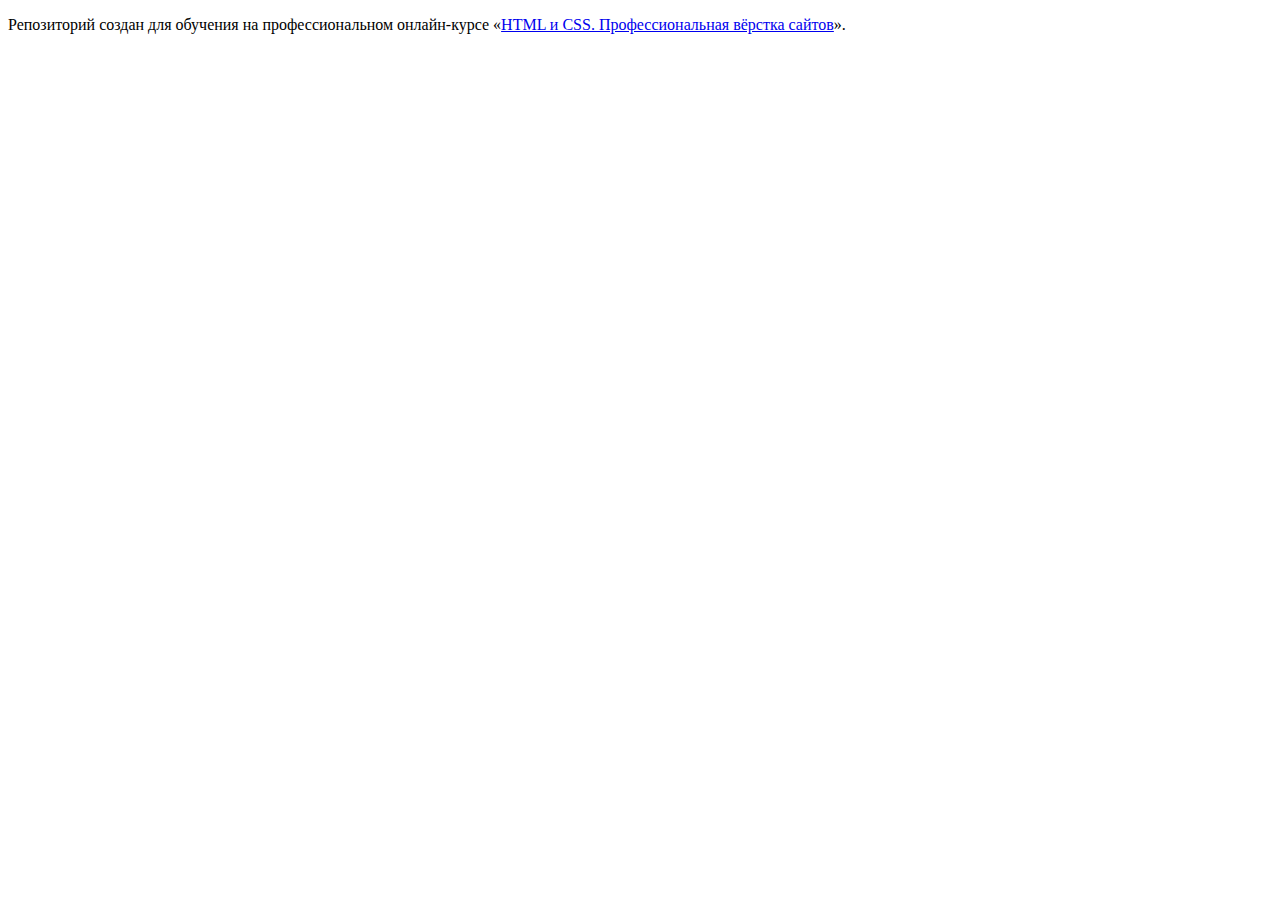
==== index.html @ 1d493628 ":hatching_chick:" ====
<!DOCTYPE html>
<html lang="ru">
  <head>
    <meta charset="utf-8">
    <title>HTML Academy: Седона</title>
  </head>
  <body>

    <p>Репозиторий создан для обучения на профессиональном онлайн‑курсе «<a href="https://htmlacademy.ru/intensive/htmlcss">HTML и CSS. Профессиональная вёрстка сайтов</a>».</p>

  </body>
</html>
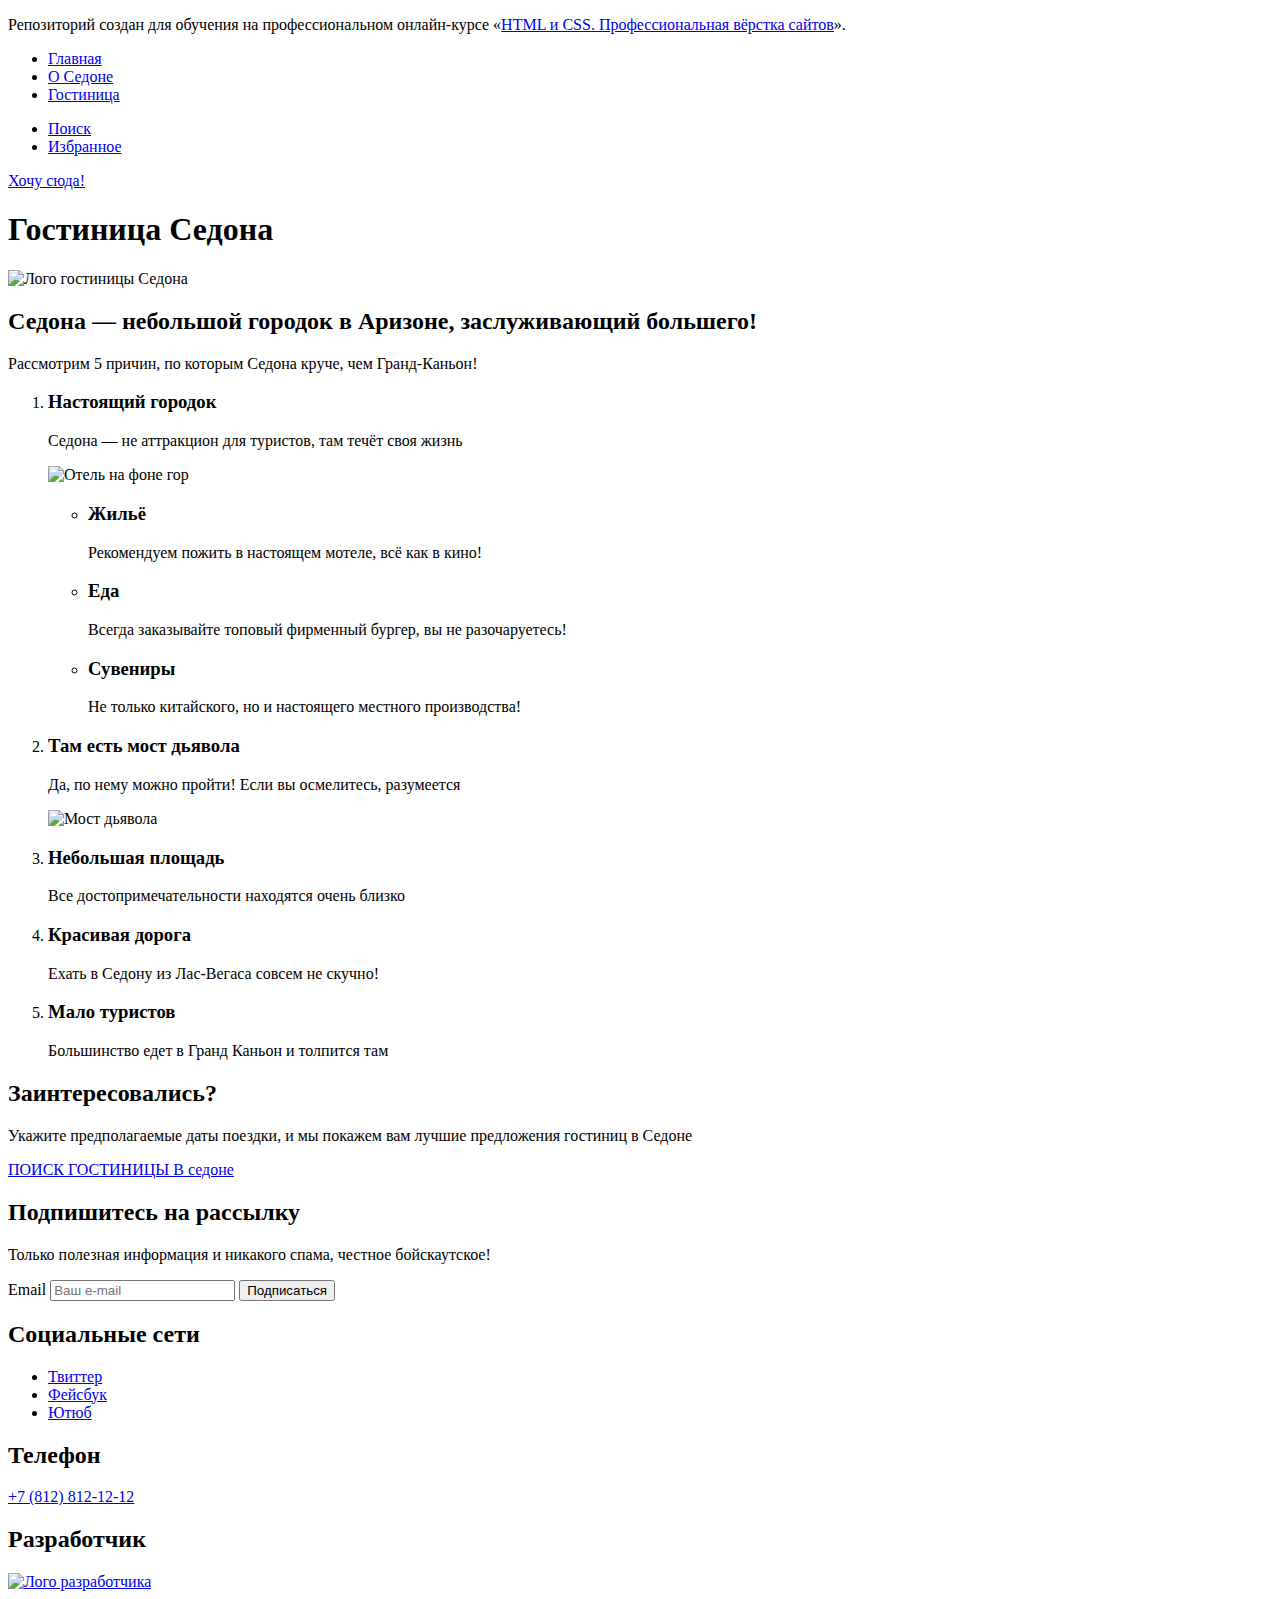
==== commit 7a03bbf2: "Делает разметку главной страницы" ====
--- a/index.html
+++ b/index.html
@@ -7,6 +7,155 @@
   <body>
 
     <p>Репозиторий создан для обучения на профессиональном онлайн‑курсе «<a href="https://htmlacademy.ru/intensive/htmlcss">HTML и CSS. Профессиональная вёрстка сайтов</a>».</p>
+    
+    <header class="page-header">
+<nav class="header-navigation">
+    <ul class="navigation-list">
+        <li class="navigation-item">
+            <a class="navigation-link" href="#">Главная</a>
+        </li>
+            <li class="navigation-item">
+            <a class="navigation-link" href="#">О Седоне</a>
+        </li>
+            <li class="navigation-item">
+            <a class="navigation-link" href="#">Гостиница</a>
+            </li>
+        </ul>
+        <ul class="navigation-list navigation-user">
+            <li class="navigation-item">
+                <a class="navigation-link" href="#">
+                    <span class="visually-hidden">Поиск</span>
+                </a>
+                
+            </li>
+                <li class="navigation-item">
+                <a class="navigation-link" href="#">
+                    <span class="visually-hidden">Избранное</span>
+                </a>
+            </li>
+        </ul>
+    </nav>
+                
+    <a class="button-1" href="#">Хочу сюда!</a>
+                
+    </header>
 
-  </body>
-</html>
+<main class="main-index"> 
+<h1 class="visually-hidden">Гостиница Седона</h1>
+<img scr="" alt="Лого гостиницы Седона">
+
+<section class="Advantages">
+    <h2 class="Advantages-title">Седона — небольшой городок в Аризоне,
+        заслуживающий большего!</h2>
+        <p class="Advantages-description">Рассмотрим 5 причин, по которым Седона круче, чем Гранд-Каньон!</p>
+<ol class="Advantages-list">
+<li class="Advantages-item-1">
+    <h3 class="Advantages-title-1">Настоящий
+        городок</h3> 
+    <p class="Advantages-description-1">Седона — не аттракцион для туристов, там течёт 
+        своя жизнь</p>
+        <img scr="" alt="Отель на фоне гор">
+        <ul>
+            <li class="Advantages-item-2">
+                <h3 class="Advantages-title-2">Жильё</h3> 
+                <p class="Advantages-description-2">Рекомендуем пожить 
+                    в настоящем мотеле, 
+                    всё как в кино!</p>
+            </li>
+            <li class="Advantages-item-2">
+                <h3 class="Advantages-title-2">Еда</h3> 
+                <p class="Advantages-description-2">Всегда заказывайте
+                    топовый фирменный бургер, вы не разочаруетесь!</p>
+            </li>
+            <li class="Advantages-item-2">
+                <h3 class="Advantages-title-2">Сувениры</h3> 
+                <p class="Advantages-description-2">Не только китайского, 
+                    но и настоящего местного производства!</p>
+            </li>
+        </ul>
+    </li>
+<li class="Advantages-item-1">
+    <h3 class="Advantages-title-1">Там есть
+        мост дьявола</h3> 
+    <p class="Advantages-description-1">Да, по нему можно пройти! Если вы осмелитесь, разумеется</p>
+    </li>
+    <img scr="" alt="Мост дьявола">
+<li class="Advantages-item-2">
+    <h3 class="Advantages-title-2">Небольшая
+                площадь</h3> 
+    <p class="Advantages-description-2">Все достопримечательности 
+                находятся очень близко</p>
+     </li>
+ <li class="Advantages-item-2">
+     <h3 class="Advantages-title-2">Красивая
+                    дорога</h3> 
+     <p class="Advantages-description-2">Ехать в Седону из Лас-Вегаса совсем не скучно!</p>
+    </li>
+<li class="Advantages-item-2">
+     <h3 class="Advantages-title-2">Мало
+                        туристов</h3> 
+     <p class="Advantages-description-2">Большинство едет в Гранд Каньон и толпится там</p>
+    </li>
+
+</ol>
+</section>
+
+<section>
+<h2 class="Hotel_search-title">Заинтересовались?</h2>
+<p class="Hotel_search-description">Укажите предполагаемые даты поездки,
+    и мы покажем вам лучшие предложения гостиниц в Седоне
+    </p>
+    <a class="button-1" href="#">ПОИСК ГОСТИНИЦЫ В седоне</a>
+</section>
+
+<section class=email>
+    <h2 class="Email-title">Подпишитесь на рассылку</h2>
+    <p class="Email-description">Только полезная информация и никакого спама,
+        честное бойскаутское!
+        </p>
+<form class="Email-form" action="https://echo.htmlacademy.ru/" method="post">
+    <lable for="email" class="visually-hidden">Email</lable>
+    <input class="field" type="email" name="email" placeholder="Ваш e-mail" id="email">
+    <button class="email-button" type="submit">Подписаться</button>
+</form>
+</section>
+
+</main> 
+<footer class="page-footer">
+
+    <section class="footer-social">
+        <h2 class="visually-hidden">Социальные сети</h2>
+    <ul class="footer-social-list">
+        <li class="footer-social-item">
+<a class="button-social" href="https://twitter.com/htmlacademy_ru">
+    <span class="visually-hidden">Твиттер</span>
+</a>
+        </li> 
+        <li class="footer-social-item">
+<a class="button-social" href="https://www.facebook.com/htmlacademy">
+    <span class="visually-hidden">Фейсбук</span>
+</a>
+        </li> 
+        <li class="footer-social-item">
+<a class="button-social" href="https://www.youtube.com/c/HTMLAcademyRUS">
+    <span class="visually-hidden">Ютюб</span>
+ </a>
+        </li> 
+    </ul>
+    </section>
+
+    <section class="footer-phone">
+        <h2 class="visually-hidden">Телефон</h2>
+    <a href="tel:+78128121212">+7 (812) 812-12-12</a>
+    </section>
+
+    <section class="footer-developers">
+    <h2 class="visually-hidden">Разработчик</h2>
+<a href="https://htmlacademy.ru/">
+    <img src="" alt="Лого разработчика">
+</a>
+    </section> 
+</footer>
+
+</body>
+</html>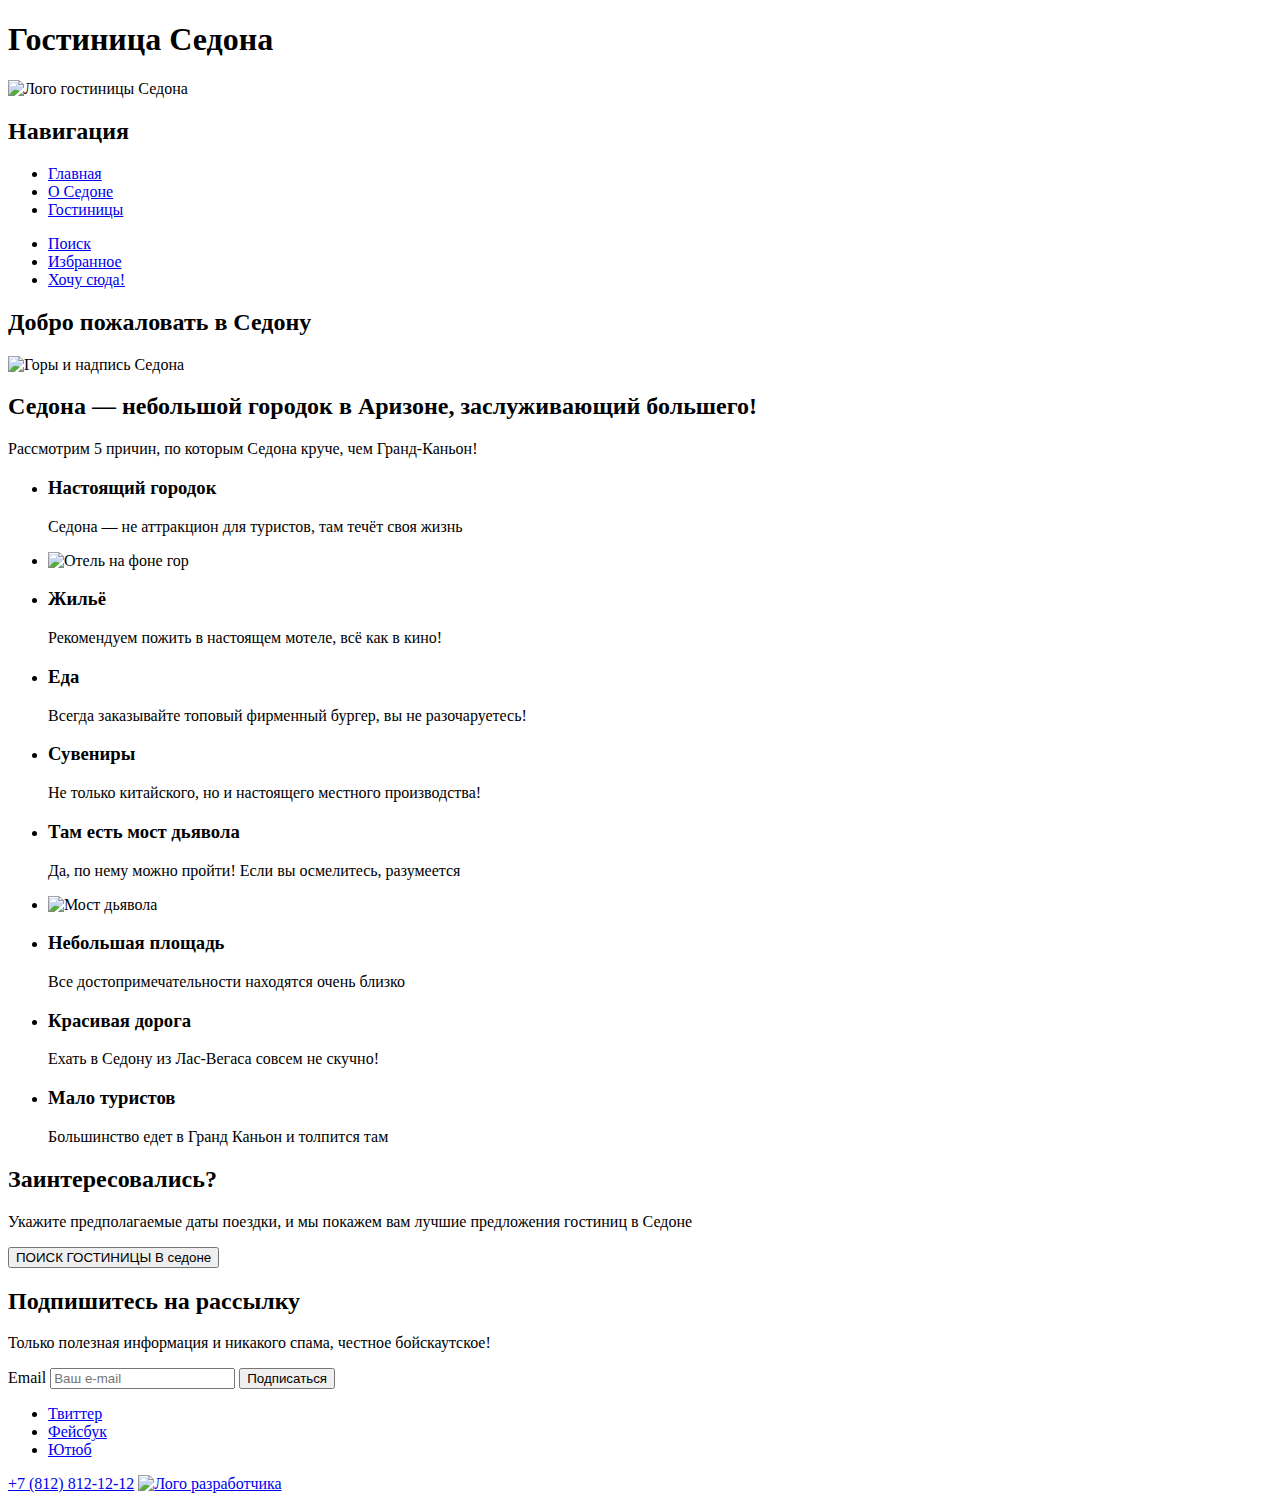
==== commit d74a0e65: "вносит классы в разметку главной страницы" ====
--- a/index.html
+++ b/index.html
@@ -5,157 +5,130 @@
     <title>HTML Academy: Седона</title>
   </head>
   <body>
-
-    <p>Репозиторий создан для обучения на профессиональном онлайн‑курсе «<a href="https://htmlacademy.ru/intensive/htmlcss">HTML и CSS. Профессиональная вёрстка сайтов</a>».</p>
-    
-    <header class="page-header">
-<nav class="header-navigation">
+    <h1 class="visually-hidden">Гостиница Седона</h1>
+  <header class="page-header">
+    <img scr="" alt="Лого гостиницы Седона">
+    <nav class="header-navigation">
+        <h2 class="visually-hidden">Навигация</h2>
     <ul class="navigation-list">
         <li class="navigation-item">
-            <a class="navigation-link" href="#">Главная</a>
+            <a class="navigation-link" href="index.html">Главная</a>
         </li>
-            <li class="navigation-item">
+        <li class="navigation-item">
             <a class="navigation-link" href="#">О Седоне</a>
         </li>
-            <li class="navigation-item">
-            <a class="navigation-link" href="#">Гостиница</a>
+        <li class="navigation-item">
+            <a class="navigation-link" href="catalog.html">Гостиницы</a>
+        </li>
+    </ul>
+    <ul class="navigation-list navigation-user">
+        <li class="navigation-item">
+            <a class="navigation-link" href="#">
+                    <span class="visually-hidden">Поиск</span>
+            </a>  
+        </li>
+        <li class="navigation-item">
+            <a class="navigation-link" href="#">
+                    <span class="visually-hidden">Избранное</span>
+            </a>
+        </li>
+        <li class="navigation-item">
+            <a class="navigation-link" href="#">Хочу сюда!</a>
+        </li>
+    </ul>
+    </nav>         
+  </header>
+  <main class="main-index"> 
+      <section class="hero-index">
+        <h2 class="visually-hidden">Добро пожаловать в Седону</h2>
+        <img scr="" alt="Горы и надпись Седона">
+      </section>
+      <section class="town-description">
+        <h2>Седона — небольшой городок в Аризоне, заслуживающий большего!</h2>
+        <p>Рассмотрим 5 причин, по которым Седона круче, чем Гранд-Каньон!</p>
+      </section>
+      <section class="advantages">
+        <ul class="advantages-list">
+           <li class="advantages-list-item">
+                <h3>Настоящий городок</h3> 
+                <p>Седона — не аттракцион для туристов, там течёт своя жизнь</p>
+           </li>
+           <li class="advantages-list-item">
+                <img scr="" alt="Отель на фоне гор">
+           </li>
+           <li class="advantages-list-item">
+                <h3>Жильё</h3> 
+                <p>Рекомендуем пожить в настоящем мотеле, всё как в кино!</p>
+           </li>
+           <li class="advantages-list-item">
+                <h3>Еда</h3> 
+                <p>Всегда заказывайте топовый фирменный бургер, вы не разочаруетесь!</p>
             </li>
+            <li class="advantages-list-item">
+                <h3>Сувениры</h3> 
+                <p>Не только китайского, но и настоящего местного производства!</p>
+            </li>
+            <li class="advantages-list-item">
+                <h3>Там есть мост дьявола</h3> 
+                <p>Да, по нему можно пройти! Если вы осмелитесь, разумеется</p>
+            </li>
+            <li class="advantages-list-item">
+                <img scr="" alt="Мост дьявола">
+            </li>
+            <li class="advantages-list-item">
+                <h3>Небольшая площадь</h3> 
+                <p>Все достопримечательности находятся очень близко</p>
+            </li>
+            <li class="advantages-list-item">
+                <h3>Красивая дорога</h3> 
+                <p>Ехать в Седону из Лас-Вегаса совсем не скучно!</p>
+            </li>
+            <li class="advantages-list-item">
+                <h3>Мало туристов</h3> 
+                <p>Большинство едет в Гранд Каньон и толпится там</p>
+            </li>
+
         </ul>
-        <ul class="navigation-list navigation-user">
-            <li class="navigation-item">
-                <a class="navigation-link" href="#">
-                    <span class="visually-hidden">Поиск</span>
+      </section>
+      <section class="hotel-search">
+            <h2>Заинтересовались?</h2>
+            <p>Укажите предполагаемые даты поездки, и мы покажем вам лучшие предложения гостиниц в Седоне</p>
+            <button>ПОИСК ГОСТИНИЦЫ В седоне</button>
+      </section>
+      <section class="newsletter">
+            <h2>Подпишитесь на рассылку</h2>
+            <p>Только полезная информация и никакого спама, честное бойскаутское!</p>
+            <form class="newsletter-form" action="https://echo.htmlacademy.ru/" method="post">
+                <lable for="email" class="visually-hidden">Email</lable>
+                <input type="email" name="email" placeholder="Ваш e-mail" id="email">
+                <button type="submit">Подписаться</button>
+            </form>
+      </section>
+  </main> 
+  <footer class="page-footer">
+      <div class="container">
+        <ul class="social-list">
+            <li class="social-list-item">
+                <a href="https://twitter.com/htmlacademy_ru">
+                    <span class="visually-hidden">Твиттер</span>
                 </a>
-                
-            </li>
-                <li class="navigation-item">
-                <a class="navigation-link" href="#">
-                    <span class="visually-hidden">Избранное</span>
+            </li> 
+            <li class="social-list-item">
+                <a href="https://www.facebook.com/htmlacademy">
+                    <span class="visually-hidden">Фейсбук</span>
+                </a>
+            </li> 
+            <li class="social-list-item">
+                <a href="https://www.youtube.com/c/HTMLAcademyRUS">
+                    <span class="visually-hidden">Ютюб</span>
                 </a>
             </li>
         </ul>
-    </nav>
-                
-    <a class="button-1" href="#">Хочу сюда!</a>
-                
-    </header>
-
-<main class="main-index"> 
-<h1 class="visually-hidden">Гостиница Седона</h1>
-<img scr="" alt="Лого гостиницы Седона">
-
-<section class="Advantages">
-    <h2 class="Advantages-title">Седона — небольшой городок в Аризоне,
-        заслуживающий большего!</h2>
-        <p class="Advantages-description">Рассмотрим 5 причин, по которым Седона круче, чем Гранд-Каньон!</p>
-<ol class="Advantages-list">
-<li class="Advantages-item-1">
-    <h3 class="Advantages-title-1">Настоящий
-        городок</h3> 
-    <p class="Advantages-description-1">Седона — не аттракцион для туристов, там течёт 
-        своя жизнь</p>
-        <img scr="" alt="Отель на фоне гор">
-        <ul>
-            <li class="Advantages-item-2">
-                <h3 class="Advantages-title-2">Жильё</h3> 
-                <p class="Advantages-description-2">Рекомендуем пожить 
-                    в настоящем мотеле, 
-                    всё как в кино!</p>
-            </li>
-            <li class="Advantages-item-2">
-                <h3 class="Advantages-title-2">Еда</h3> 
-                <p class="Advantages-description-2">Всегда заказывайте
-                    топовый фирменный бургер, вы не разочаруетесь!</p>
-            </li>
-            <li class="Advantages-item-2">
-                <h3 class="Advantages-title-2">Сувениры</h3> 
-                <p class="Advantages-description-2">Не только китайского, 
-                    но и настоящего местного производства!</p>
-            </li>
-        </ul>
-    </li>
-<li class="Advantages-item-1">
-    <h3 class="Advantages-title-1">Там есть
-        мост дьявола</h3> 
-    <p class="Advantages-description-1">Да, по нему можно пройти! Если вы осмелитесь, разумеется</p>
-    </li>
-    <img scr="" alt="Мост дьявола">
-<li class="Advantages-item-2">
-    <h3 class="Advantages-title-2">Небольшая
-                площадь</h3> 
-    <p class="Advantages-description-2">Все достопримечательности 
-                находятся очень близко</p>
-     </li>
- <li class="Advantages-item-2">
-     <h3 class="Advantages-title-2">Красивая
-                    дорога</h3> 
-     <p class="Advantages-description-2">Ехать в Седону из Лас-Вегаса совсем не скучно!</p>
-    </li>
-<li class="Advantages-item-2">
-     <h3 class="Advantages-title-2">Мало
-                        туристов</h3> 
-     <p class="Advantages-description-2">Большинство едет в Гранд Каньон и толпится там</p>
-    </li>
-
-</ol>
-</section>
-
-<section>
-<h2 class="Hotel_search-title">Заинтересовались?</h2>
-<p class="Hotel_search-description">Укажите предполагаемые даты поездки,
-    и мы покажем вам лучшие предложения гостиниц в Седоне
-    </p>
-    <a class="button-1" href="#">ПОИСК ГОСТИНИЦЫ В седоне</a>
-</section>
-
-<section class=email>
-    <h2 class="Email-title">Подпишитесь на рассылку</h2>
-    <p class="Email-description">Только полезная информация и никакого спама,
-        честное бойскаутское!
-        </p>
-<form class="Email-form" action="https://echo.htmlacademy.ru/" method="post">
-    <lable for="email" class="visually-hidden">Email</lable>
-    <input class="field" type="email" name="email" placeholder="Ваш e-mail" id="email">
-    <button class="email-button" type="submit">Подписаться</button>
-</form>
-</section>
-
-</main> 
-<footer class="page-footer">
-
-    <section class="footer-social">
-        <h2 class="visually-hidden">Социальные сети</h2>
-    <ul class="footer-social-list">
-        <li class="footer-social-item">
-<a class="button-social" href="https://twitter.com/htmlacademy_ru">
-    <span class="visually-hidden">Твиттер</span>
-</a>
-        </li> 
-        <li class="footer-social-item">
-<a class="button-social" href="https://www.facebook.com/htmlacademy">
-    <span class="visually-hidden">Фейсбук</span>
-</a>
-        </li> 
-        <li class="footer-social-item">
-<a class="button-social" href="https://www.youtube.com/c/HTMLAcademyRUS">
-    <span class="visually-hidden">Ютюб</span>
- </a>
-        </li> 
-    </ul>
-    </section>
-
-    <section class="footer-phone">
-        <h2 class="visually-hidden">Телефон</h2>
-    <a href="tel:+78128121212">+7 (812) 812-12-12</a>
-    </section>
-
-    <section class="footer-developers">
-    <h2 class="visually-hidden">Разработчик</h2>
-<a href="https://htmlacademy.ru/">
-    <img src="" alt="Лого разработчика">
-</a>
-    </section> 
-</footer>
-
-</body>
+            <a class="telephone" href="tel:+78128121212">+7 (812) 812-12-12</a>
+            <a href="https://htmlacademy.ru/">
+                <img src="" alt="Лого разработчика">
+            </a>
+      </div>
+  </footer>
+  </body>
 </html>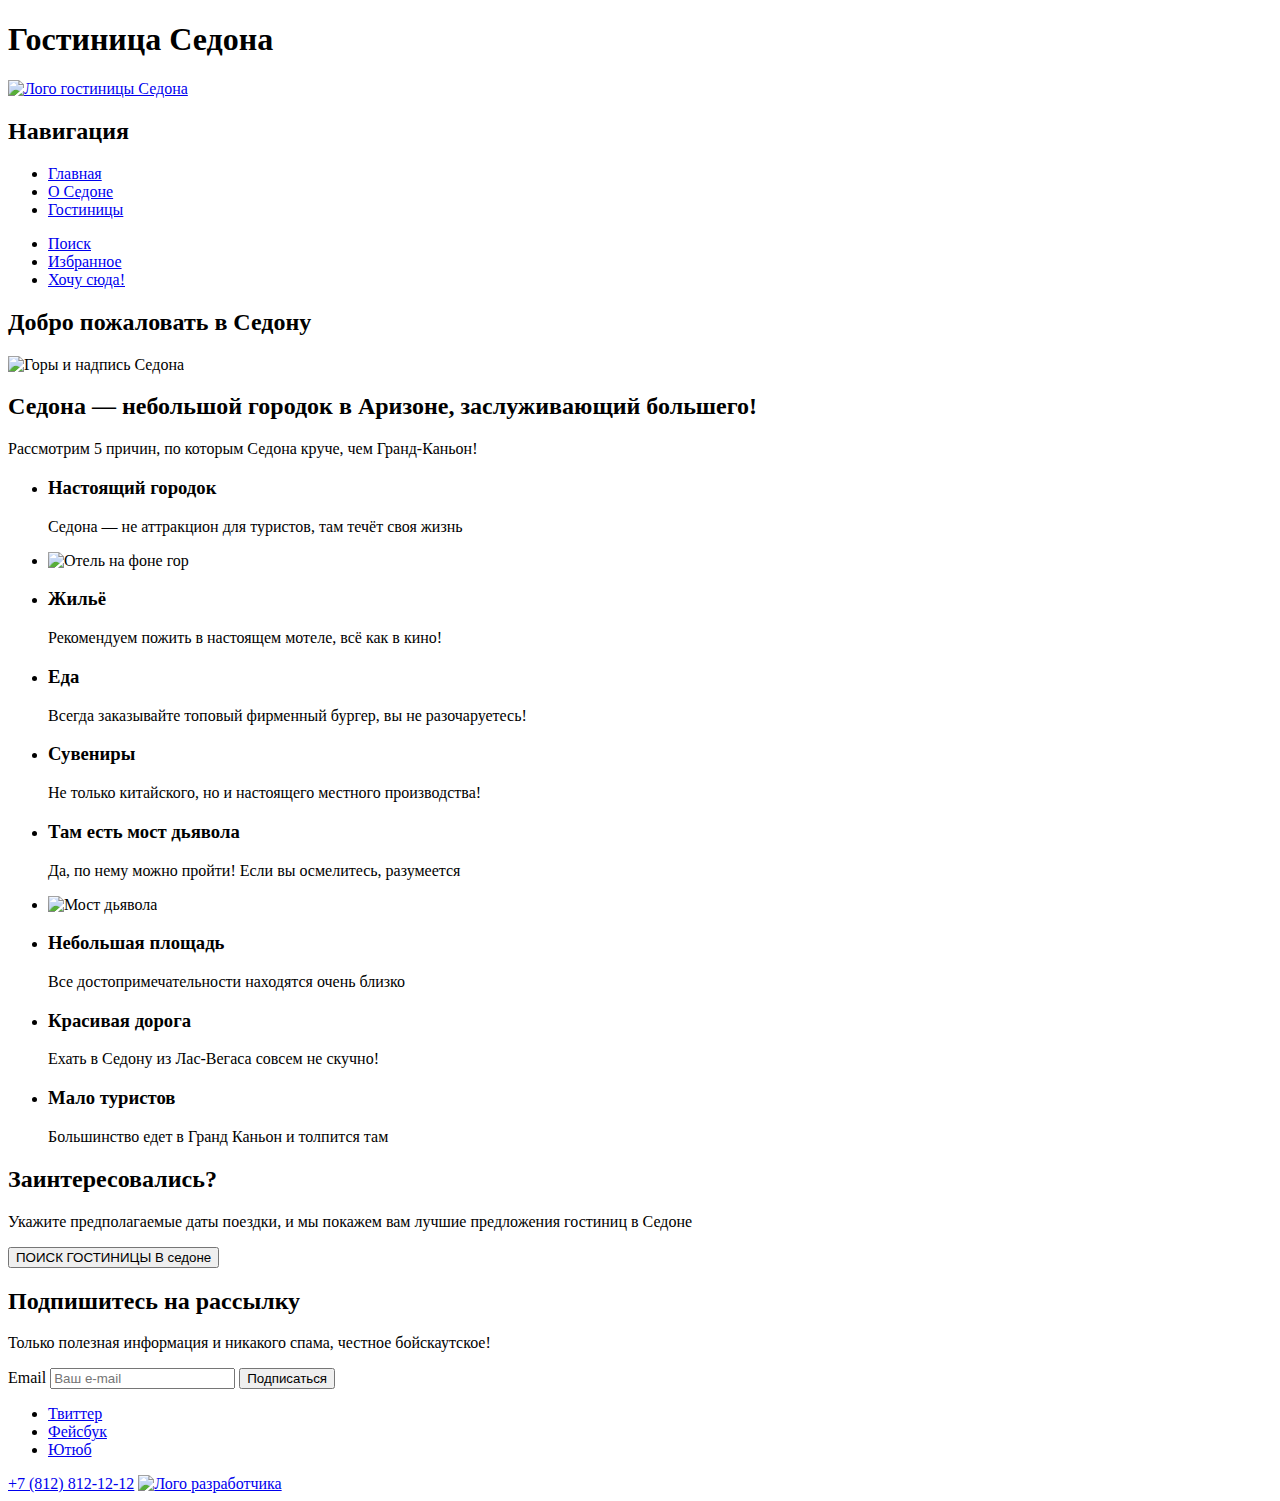
==== commit b6a12ca6: "adds link to hotel-logo, class to developers-logo" ====
--- a/index.html
+++ b/index.html
@@ -7,7 +7,9 @@
   <body>
     <h1 class="visually-hidden">Гостиница Седона</h1>
   <header class="page-header">
-    <img scr="" alt="Лого гостиницы Седона">
+    <a class="hotel-logo" href="index.html">  
+        <img scr="" alt="Лого гостиницы Седона">
+    </a>
     <nav class="header-navigation">
         <h2 class="visually-hidden">Навигация</h2>
     <ul class="navigation-list">
@@ -125,7 +127,7 @@
             </li>
         </ul>
             <a class="telephone" href="tel:+78128121212">+7 (812) 812-12-12</a>
-            <a href="https://htmlacademy.ru/">
+            <a class="developers-logo" href="https://htmlacademy.ru/">
                 <img src="" alt="Лого разработчика">
             </a>
       </div>
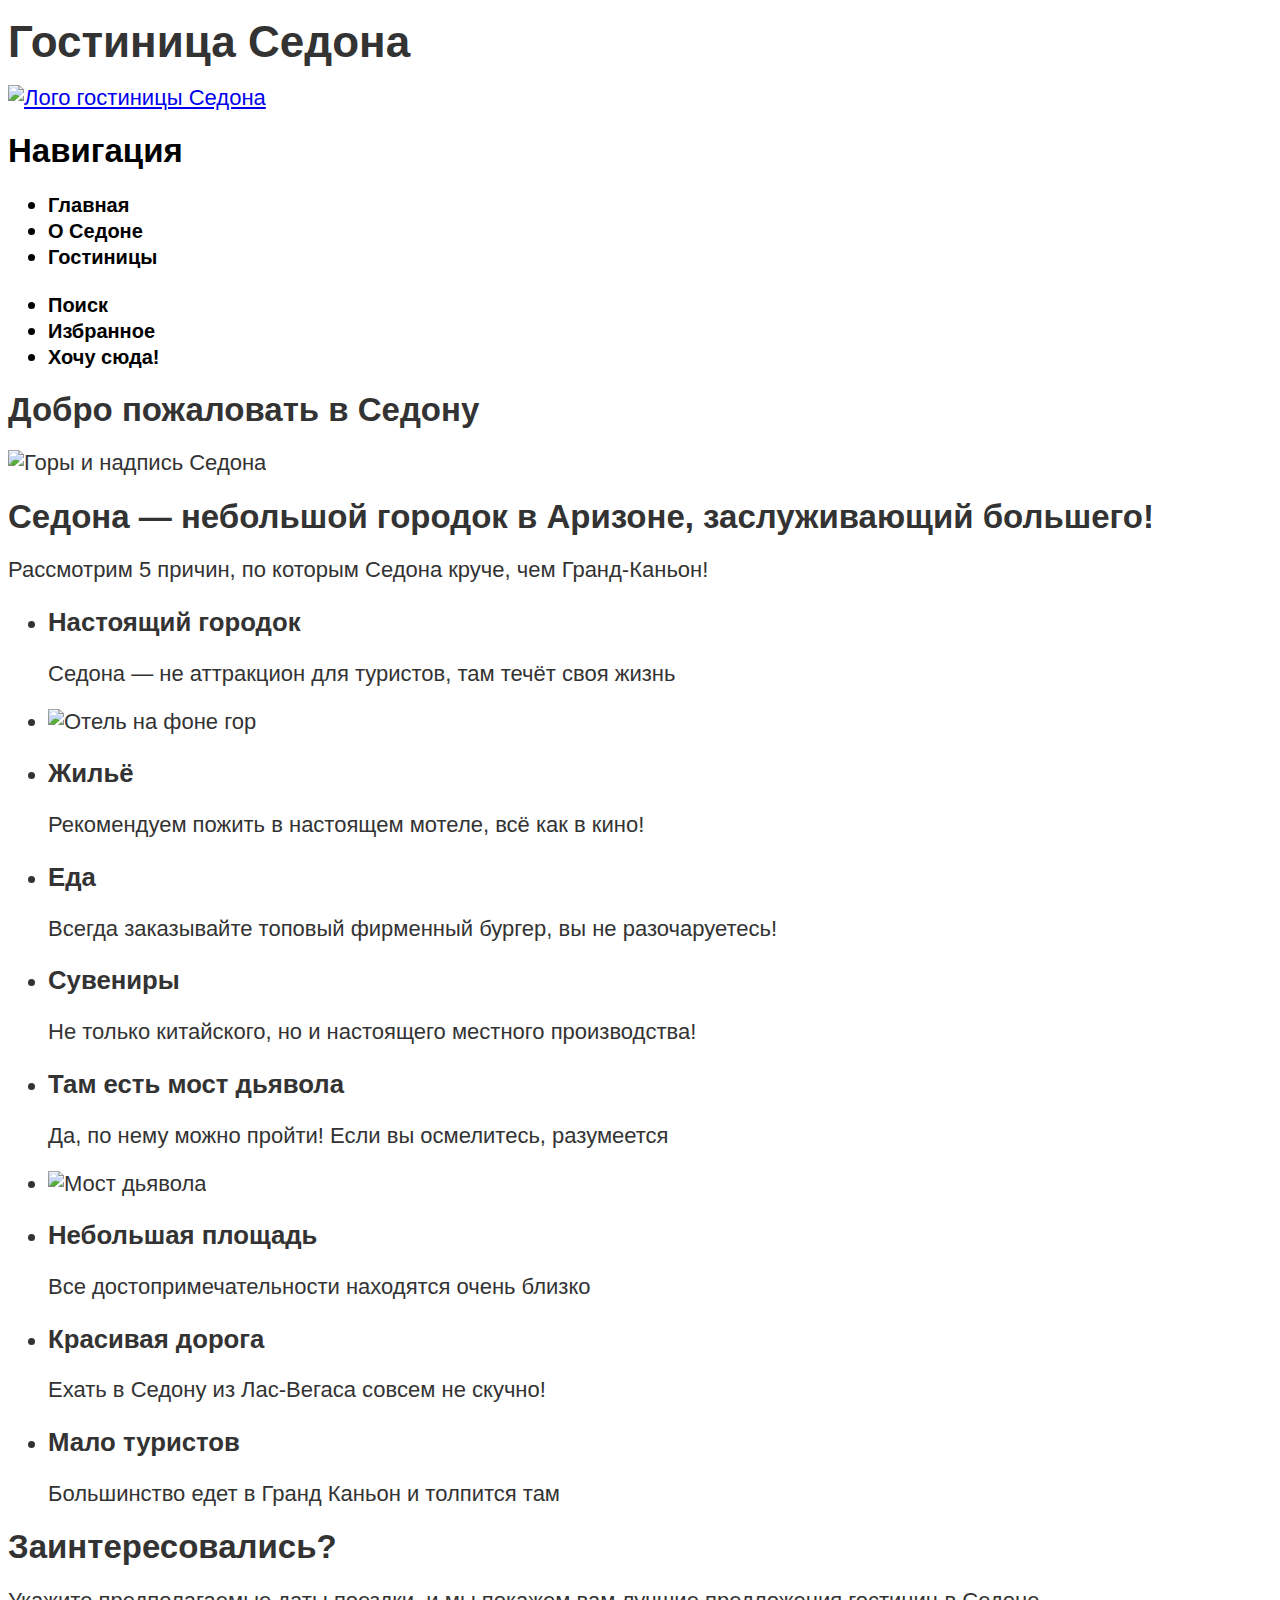
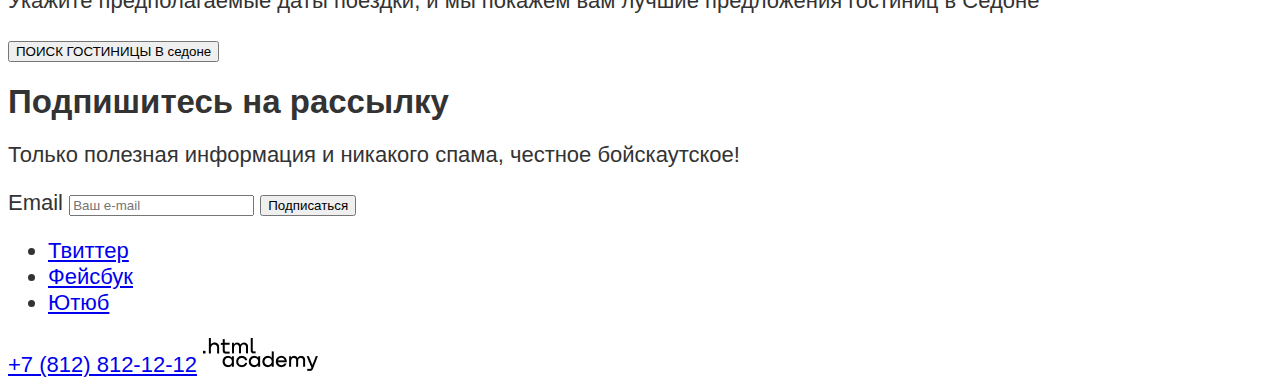
==== commit f53781a6: "adds images" ====
--- a/index.html
+++ b/index.html
@@ -3,12 +3,13 @@
   <head>
     <meta charset="utf-8">
     <title>HTML Academy: Седона</title>
+    <link rel="stylesheet" href="styles/styles.css">
   </head>
   <body>
     <h1 class="visually-hidden">Гостиница Седона</h1>
   <header class="page-header">
     <a class="hotel-logo" href="index.html">  
-        <img scr="" alt="Лого гостиницы Седона">
+        <img scr="images/header/logo.png" width="139" height="70" alt="Лого гостиницы Седона">
     </a>
     <nav class="header-navigation">
         <h2 class="visually-hidden">Навигация</h2>
@@ -43,7 +44,7 @@
   <main class="main-index"> 
       <section class="hero-index">
         <h2 class="visually-hidden">Добро пожаловать в Седону</h2>
-        <img scr="" alt="Горы и надпись Седона">
+        <img scr="images/index/hero-edit.jpg" width="1200" height="485" alt="Горы и надпись Седона">
       </section>
       <section class="town-description">
         <h2>Седона — небольшой городок в Аризоне, заслуживающий большего!</h2>
@@ -56,7 +57,7 @@
                 <p>Седона — не аттракцион для туристов, там течёт своя жизнь</p>
            </li>
            <li class="advantages-list-item">
-                <img scr="" alt="Отель на фоне гор">
+                <img scr="images/index/photo-1-index.png" width="800" height="384" alt="Отель на фоне гор">
            </li>
            <li class="advantages-list-item">
                 <h3>Жильё</h3> 
@@ -75,7 +76,7 @@
                 <p>Да, по нему можно пройти! Если вы осмелитесь, разумеется</p>
             </li>
             <li class="advantages-list-item">
-                <img scr="" alt="Мост дьявола">
+                <img scr="images/index/photo-2-index.png" width="800" height="384" alt="Мост дьявола">
             </li>
             <li class="advantages-list-item">
                 <h3>Небольшая площадь</h3> 
@@ -128,7 +129,7 @@
         </ul>
             <a class="telephone" href="tel:+78128121212">+7 (812) 812-12-12</a>
             <a class="developers-logo" href="https://htmlacademy.ru/">
-                <img src="" alt="Лого разработчика">
+                <img src="images/footer/logo_htmlacademy.png" width="115" height="34" alt="Лого разработчика">
             </a>
       </div>
   </footer>
--- a/styles/styles.css
+++ b/styles/styles.css
@@ -0,0 +1,54 @@
+@font-face {
+    font-family: "PT Sans" ;
+    font-style: normal;
+    font-weight: 400;
+    src: url("fonts/ptsans-400.woff2") format("woff2");
+    font-display: swap;
+}
+
+@font-face {
+    font-family: "PT Sans" ;
+    font-style: normal;
+    font-weight: 700;
+    src: url("fonts/ptsans-700.woff2") format("woff2");
+    font-display: swap;
+}
+
+body {
+   font-family: "PT Sans", sans-serif;
+   font-size: 22px;
+   line-height: 26px;
+   color: #333333;
+   background-color: #FFFFFF;
+}
+
+.page-header {
+    color: #000000;
+    background-color: #FFFFFF;
+}
+
+.navigation-link {
+    color: #000000;
+    background-color: #FFFFFF;
+    font-size: 20px;
+    font-weight: 700;
+    text-decoration: none;
+    text-align: center;
+}
+
+.main-index {
+    color: #333333;
+    background-color: #FFFFFF;
+}
+
+.hero-inner {
+    background-image: url("images/catalog/catalog_background.png");
+    background-size: 100% auto;
+    background-repeat: no-repeat;
+  }
+
+.newsletter {
+    background-image: url("images/index/newsletter_background.png");
+    background-size: 100% auto;
+    background-repeat: no-repeat;
+  }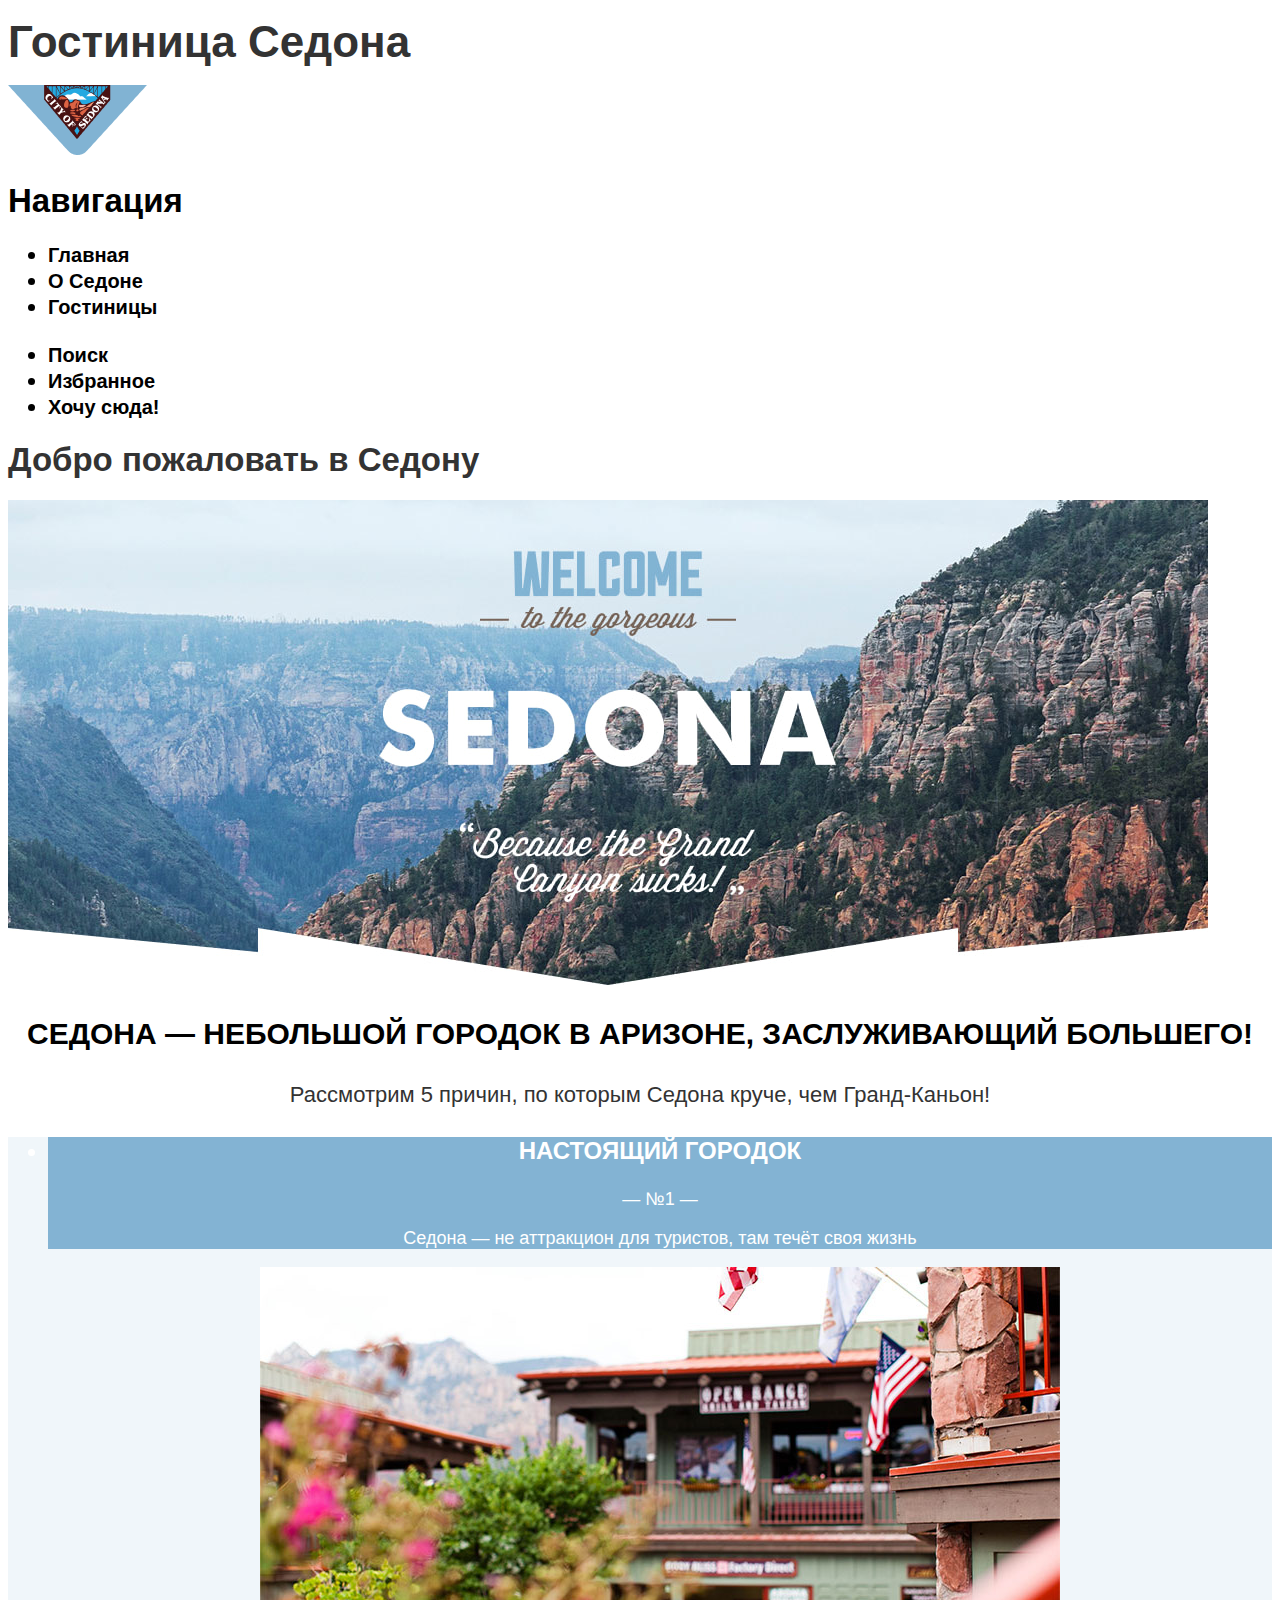
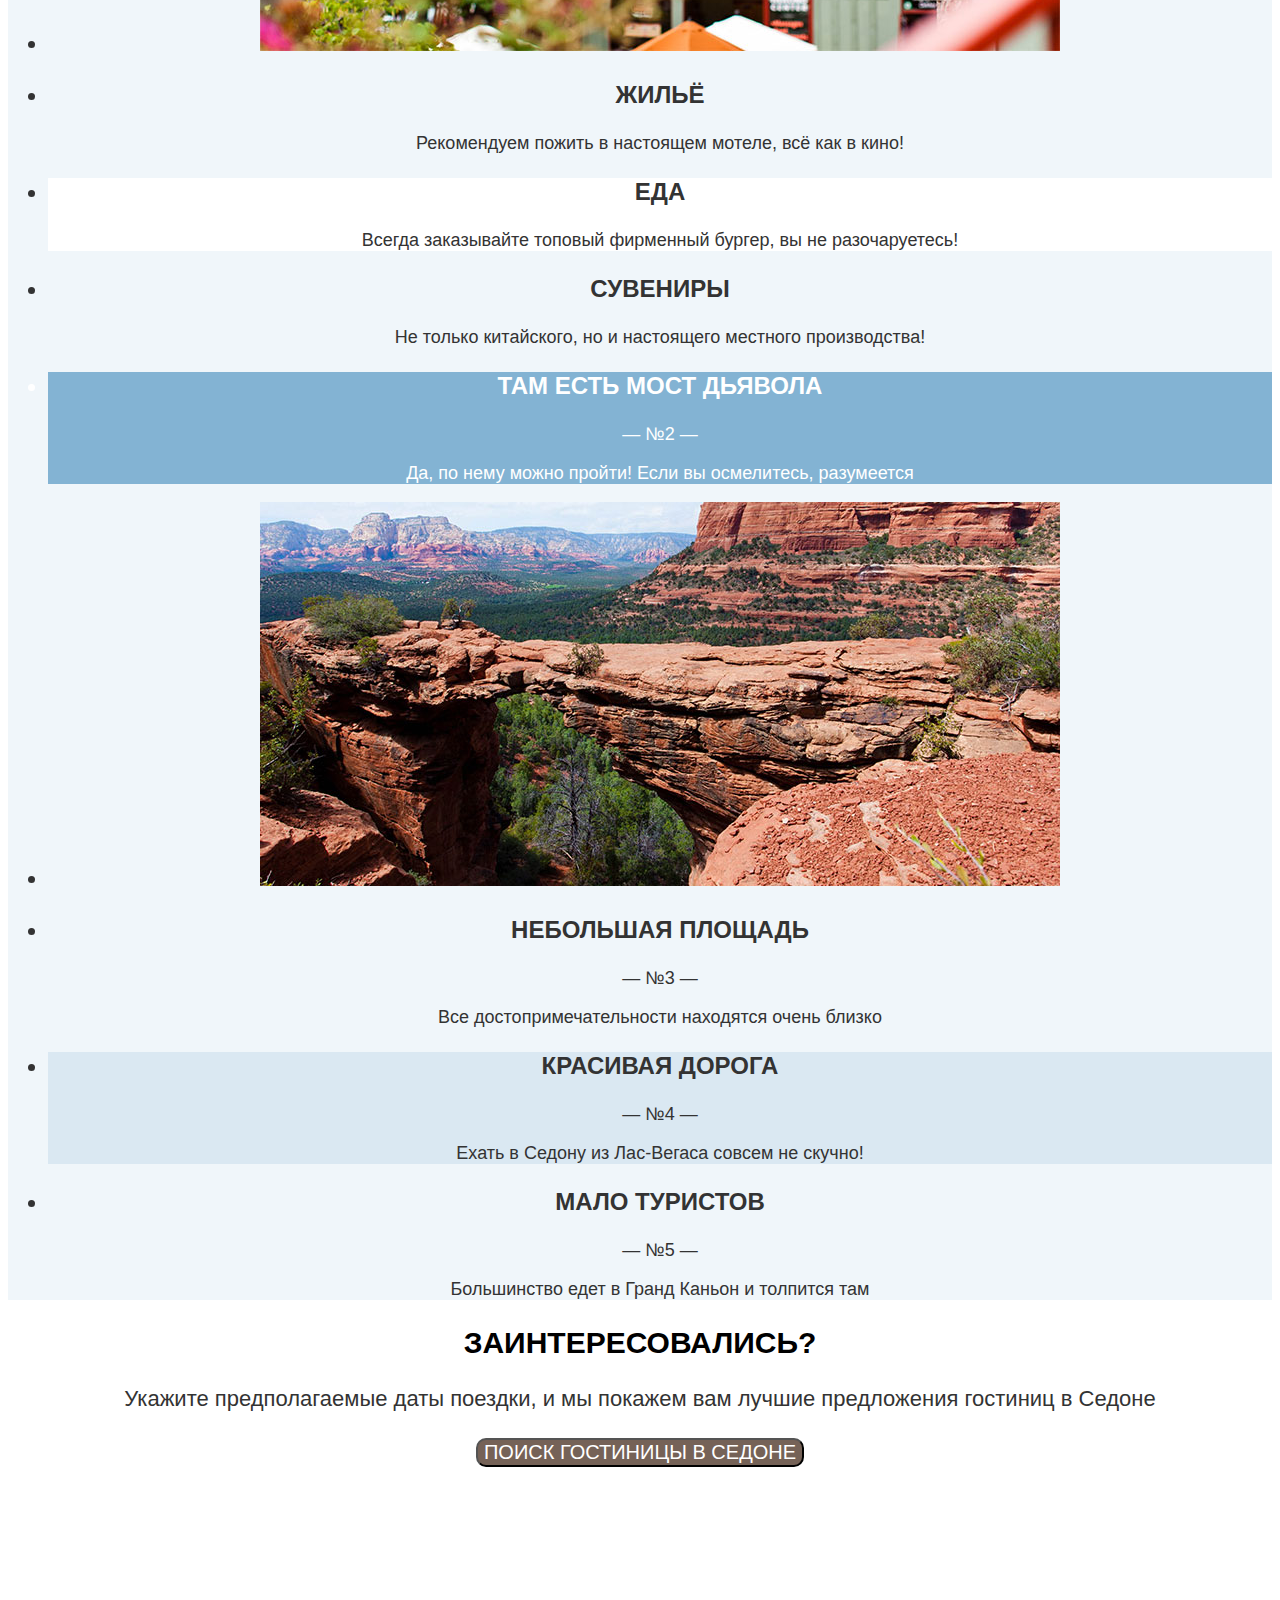
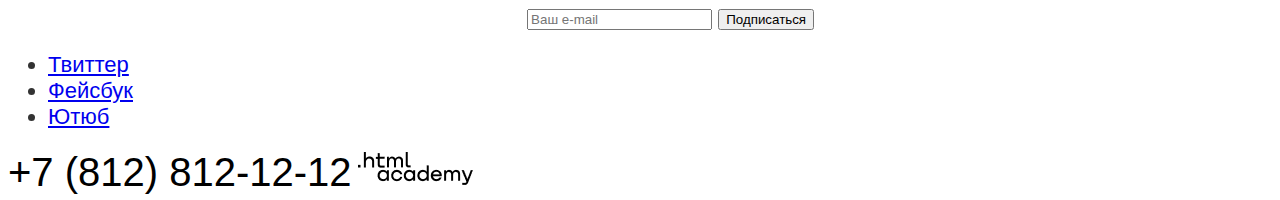
==== commit 6cc9afb5: "corrected src" ====
--- a/index.html
+++ b/index.html
@@ -9,7 +9,7 @@
     <h1 class="visually-hidden">Гостиница Седона</h1>
   <header class="page-header">
     <a class="hotel-logo" href="index.html">  
-        <img scr="images/header/logo.png" width="139" height="70" alt="Лого гостиницы Седона">
+        <img src="images/header/logo.png" width="139" height="70" alt="Лого гостиницы Седона">
     </a>
     <nav class="header-navigation">
         <h2 class="visually-hidden">Навигация</h2>
@@ -44,7 +44,7 @@
   <main class="main-index"> 
       <section class="hero-index">
         <h2 class="visually-hidden">Добро пожаловать в Седону</h2>
-        <img scr="images/index/hero-edit.jpg" width="1200" height="485" alt="Горы и надпись Седона">
+        <img src="images/index/hero-edit.jpg" width="1200" height="485" alt="Горы и надпись Седона">
       </section>
       <section class="town-description">
         <h2>Седона — небольшой городок в Аризоне, заслуживающий большего!</h2>
@@ -52,18 +52,19 @@
       </section>
       <section class="advantages">
         <ul class="advantages-list">
-           <li class="advantages-list-item">
+           <li class="advantages-list-item white">
                 <h3>Настоящий городок</h3> 
+                <p>— №1 —</p>
                 <p>Седона — не аттракцион для туристов, там течёт своя жизнь</p>
            </li>
            <li class="advantages-list-item">
-                <img scr="images/index/photo-1-index.png" width="800" height="384" alt="Отель на фоне гор">
+                <img src="images/index/photo-1-index.png" width="800" height="384" alt="Отель на фоне гор">
            </li>
            <li class="advantages-list-item">
                 <h3>Жильё</h3> 
                 <p>Рекомендуем пожить в настоящем мотеле, всё как в кино!</p>
            </li>
-           <li class="advantages-list-item">
+           <li class="advantages-list-item eda">
                 <h3>Еда</h3> 
                 <p>Всегда заказывайте топовый фирменный бургер, вы не разочаруетесь!</p>
             </li>
@@ -71,23 +72,27 @@
                 <h3>Сувениры</h3> 
                 <p>Не только китайского, но и настоящего местного производства!</p>
             </li>
-            <li class="advantages-list-item">
+            <li class="advantages-list-item white">
                 <h3>Там есть мост дьявола</h3> 
+                <p>— №2 —</p>
                 <p>Да, по нему можно пройти! Если вы осмелитесь, разумеется</p>
             </li>
             <li class="advantages-list-item">
-                <img scr="images/index/photo-2-index.png" width="800" height="384" alt="Мост дьявола">
+                <img src="images/index/photo-2-index.png" width="800" height="384" alt="Мост дьявола">
             </li>
             <li class="advantages-list-item">
                 <h3>Небольшая площадь</h3> 
+                <p>— №3 —</p>
                 <p>Все достопримечательности находятся очень близко</p>
             </li>
-            <li class="advantages-list-item">
+            <li class="advantages-list-item doroga">
                 <h3>Красивая дорога</h3> 
+                <p>— №4 —</p>
                 <p>Ехать в Седону из Лас-Вегаса совсем не скучно!</p>
             </li>
             <li class="advantages-list-item">
                 <h3>Мало туристов</h3> 
+                <p>— №5 —</p>
                 <p>Большинство едет в Гранд Каньон и толпится там</p>
             </li>
 
--- a/styles/styles.css
+++ b/styles/styles.css
@@ -41,14 +41,127 @@
     background-color: #FFFFFF;
 }
 
+.newsletter {
+    background-image: url("images/index/newsletter_background.png");
+    background-size: 100% auto;
+    background-repeat: no-repeat;
+    color: #FFFFFF;
+  }
+
+.town-description h2 {
+    font-weight: bold;
+    font-size: 30px;
+    line-height: 36px;
+    text-align: center;
+    text-transform: uppercase;
+    color: #000000;
+  }
+
+.town-description p {
+    font-size: 22px;
+    line-height: 36px;
+    text-align: center;
+    color: #333333; 
+}
+
+.advantages {
+    text-align: center;
+    color: #333333;
+    background: rgba(131, 179, 211, 0.12);
+}
+
+.advantages-list-item h3 {
+    font-weight: bold;
+    font-size: 24px;
+    line-height: 28px;
+    text-transform: uppercase;
+}
+
+.advantages-list-item p {
+    font-size: 18px;
+    line-height: 21px;    
+}
+
+.white {
+    color: #FFFFFF;
+    background: #83B3D3;
+}
+
+.eda {
+    background: #FFFFFF
+}
+
+.doroga {
+    background: rgba(131, 179, 211, 0.2);
+}
+
+.hotel-search {
+    text-align: center;
+    font-weight: bold;
+    line-height: 36px;
+}
+
+.hotel-search h2 {
+    font-size: 30px;
+    color: #000000;  
+    text-transform: uppercase;  
+}
+
+.hotel-search p {
+    font-size: 22px;
+    line-height: 26px;
+    font-weight: normal;
+    color: #333333;
+}
+
+.hotel-search button {
+    font-size: 20px;
+    color: #FFFFFF;
+    background-color:#756257;
+    border-radius: 10px;
+    text-transform: uppercase;
+}
+
+.newsletter {
+    color: #FFFFFF;
+    text-align: center;
+}
+
+.newsletter h2 {
+    font-size: 30px;
+    line-height: 36px;
+    text-transform: uppercase;
+}
+
+.newsletter p {
+    font-size: 22px;
+    line-height: 26px;
+}
+
+.telephone {
+    font-size: 40px;
+    line-height: 40px;
+    text-align: center;
+    text-transform: uppercase;
+    text-decoration: none;
+    color: #000000;
+}
+
 .hero-inner {
     background-image: url("images/catalog/catalog_background.png");
     background-size: 100% auto;
     background-repeat: no-repeat;
+    background-color: #000000;
+    color: #FFFFFF;  
   }
 
-.newsletter {
-    background-image: url("images/index/newsletter_background.png");
-    background-size: 100% auto;
-    background-repeat: no-repeat;
+.hero-inner h2 {
+    font-weight: bold;
+    font-size: 60px;
+    line-height: 78px;
+}
+
+.breadcrumbs-item {
+    font-size: 16px;
+    line-height: 21px;
   }